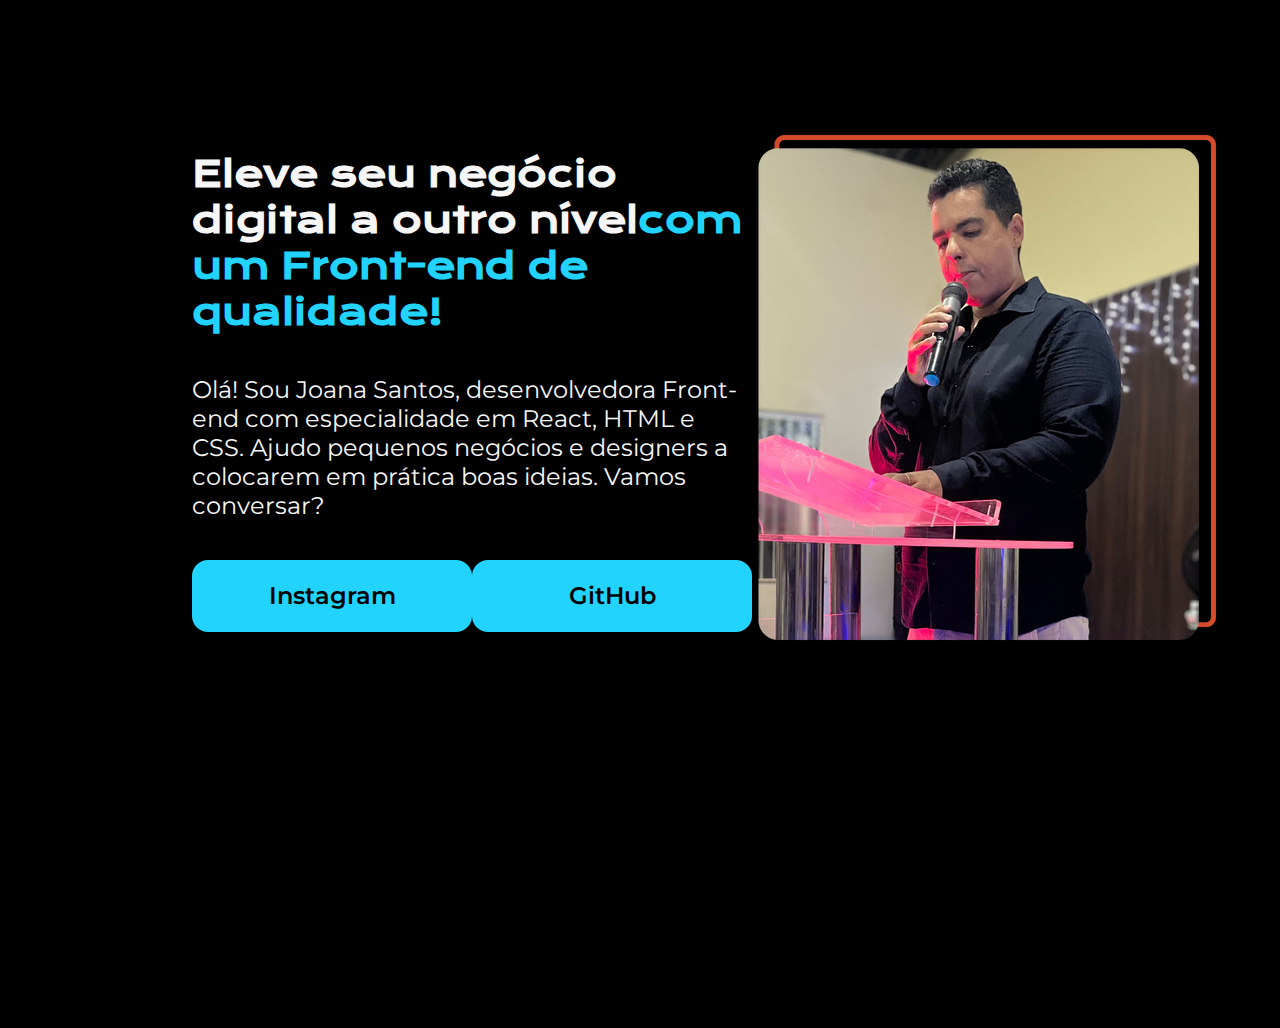
==== index.html @ f36cee9e "Envio inivial do projeto" ====
<!DOCTYPE html>
<html lang="pt-br">

<head>
    <meta charset="UTF-8">
    <meta http-equiv="X-UA-Compatible" content="IE=edge">
    <meta name="viewport" content="width=device-width, initial-scale=1.0">
    <title>Portifolio</title>
    <link rel="stylesheet" href="style.css">
</head>

<body>
    <header></header>
    <main class="apresentacao">
        <section class="apresentacao__conteudo">
            <h1 class="apresentacao__conteudo__titulo">Eleve seu negócio digital a outro nível<strong 
            class="titulo-destaque">com um Front-end de qualidade!
            </strong></h1>
            <p class="apresentacao__conteudo__texto">Olá! Sou Joana Santos, desenvolvedora
            Front-end com especialidade em React, HTML e
            CSS. Ajudo pequenos negócios e designers a
            colocarem em prática boas ideias. Vamos
            conversar?</p>
            <div class="apresentacao__links">
                <a class="apresentacao__links__link" href="https://instagram.com/rafaballerini">Instagram</a>
                <a class="apresentacao__links__link" href="https://github.com/guilhermeonrails">GitHub</a>
            </div>
        </section>
        <img src="imagem.png" alt="Foto da Joana Santos programando">
    </main>
    <footer></footer>
</body>

</html>
---- style.css ----
@import url('https://fonts.googleapis.com/css2?family=Krona+One&family=Montserrat:wght@400;600&display=swap');

*{
    margin: 0;
    padding: 0;
}

body{
    height: 100vh;
    box-sizing: border-box;
    background-color: #000000;
    color: #F6F6F6;
}

.titulo-destaque{
    color: #22D4FD;
}

.apresentacao{
    margin: 10% 15%;
    display: flex;
    align-items: center;
    justify-content: space-between;
}
.apresentacao__conteudo{
    width: 615px;
    display: flex;
    flex-direction: column;
    gap: 40px;
}

.apresentacao__conteudo__titulo{
    font-size: 36px;
    font-family: 'Krona One', sans-serif;
}

.apresentacao__conteudo__texto{
    font-size: 24px;
    font-family: 'Montserrat', sans-serif;
}

.apresentacao__links{
    display: flex;
    justify-content: space-between;
}

.apresentacao__links__link{
    background-color: #22D4FD;
    width: 280px;
    text-align: center;
    border-radius: 16px;
    font-size: 24px;
    font-weight: 600;
    padding: 21.5px 0;
    text-decoration: none;
    color: #000000;
    font-family: 'Montserrat', sans-serif;
}
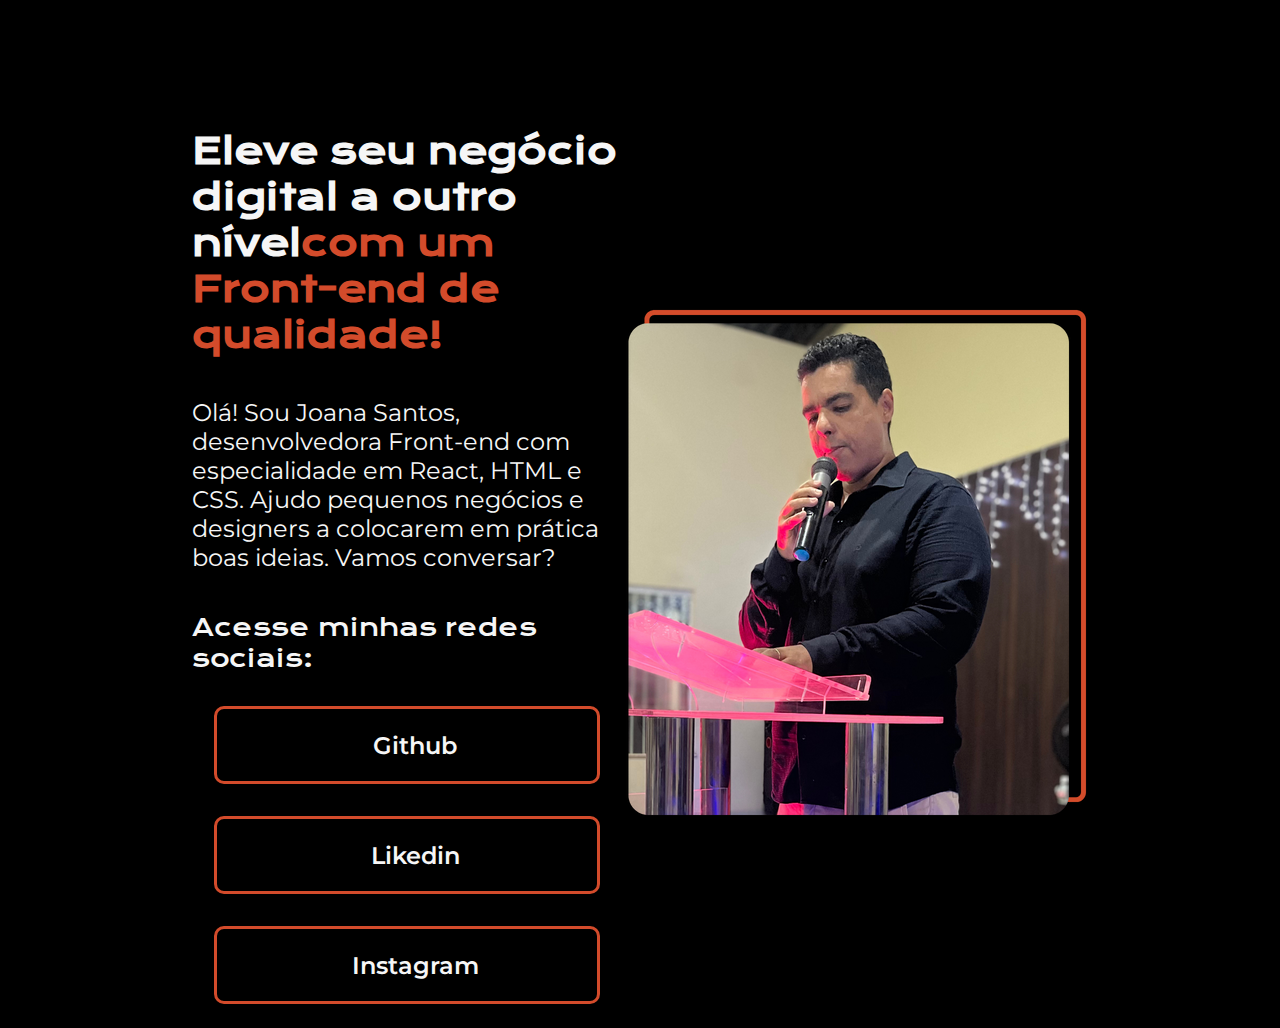
==== commit d7fa4441: "update da aula 2" ====
--- a/index.html
+++ b/index.html
@@ -22,11 +22,22 @@
             colocarem em prática boas ideias. Vamos
             conversar?</p>
             <div class="apresentacao__links">
-                <a class="apresentacao__links__link" href="https://instagram.com/rafaballerini">Instagram</a>
-                <a class="apresentacao__links__link" href="https://github.com/guilhermeonrails">GitHub</a>
-            </div>
+                <h2 class="apresentacao__link__subtitulo">Acesse minhas redes sociais:</h2>
+                <a class="apresentacao__links__link" href="https://github.com/agenciadigitalslz">
+                    <i class="fi fi-brands-github"></i>
+                    Github
+                </a>
+                <a class="apresentacao__links__link" href="https://github.com/in/andre7lopes">
+                    <i class="fi fi-brands-linkedin"></i>
+                    Likedin
+                </a>
+                <a class="apresentacao__links__link" href="https://instagram.com/agenciadigitalslz">
+                    <i class="fi fi-brands-instagram"></i>
+                    Instagram
+                </a>
+                </div>
         </section>
-        <img src="imagem.png" alt="Foto da Joana Santos programando">
+        <img src="./assets/imagem.png" alt="Foto da Joana Santos programando">
     </main>
     <footer></footer>
 </body>
--- a/style.css
+++ b/style.css
@@ -1,4 +1,5 @@
 @import url('https://fonts.googleapis.com/css2?family=Krona+One&family=Montserrat:wght@400;600&display=swap');
+@import url('https://cdn-uicons.flaticon.com/2.6.0/uicons-brands/css/uicons-brands.css');
 
 *{
     margin: 0;
@@ -13,7 +14,7 @@
 }
 
 .titulo-destaque{
-    color: #22D4FD;
+    color: #D34B2B;
 }
 
 .apresentacao{
@@ -41,18 +42,37 @@
 
 .apresentacao__links{
     display: flex;
+    flex-direction: column;
     justify-content: space-between;
+    align-items: center;
+    gap: 32px;
+}
+
+.apresentacao__link__subtitulo{
+    font-size: 24px;
+    font-family: 'Krona One', sans-serif;
+    font-weight: 400;
 }
 
 .apresentacao__links__link{
-    background-color: #22D4FD;
-    width: 280px;
+    display: flex;
+    justify-content: center;
+    gap: 16px;
+    border: 3px solid #D34B2B;
+    width: 380px;
     text-align: center;
-    border-radius: 16px;
+    border-radius: 10px;
     font-size: 24px;
     font-weight: 600;
     padding: 21.5px 0;
     text-decoration: none;
-    color: #000000;
+    color: #f6f6f6;
     font-family: 'Montserrat', sans-serif;
+    transition: background-color 0.3s ease, color 0.3s ease, transform 0.3s ease;
+}
+
+.apresentacao__links__link:hover{
+    background-color: #D34B2B;
+    color: #000000;    
+    transform: scale(1.05);
 }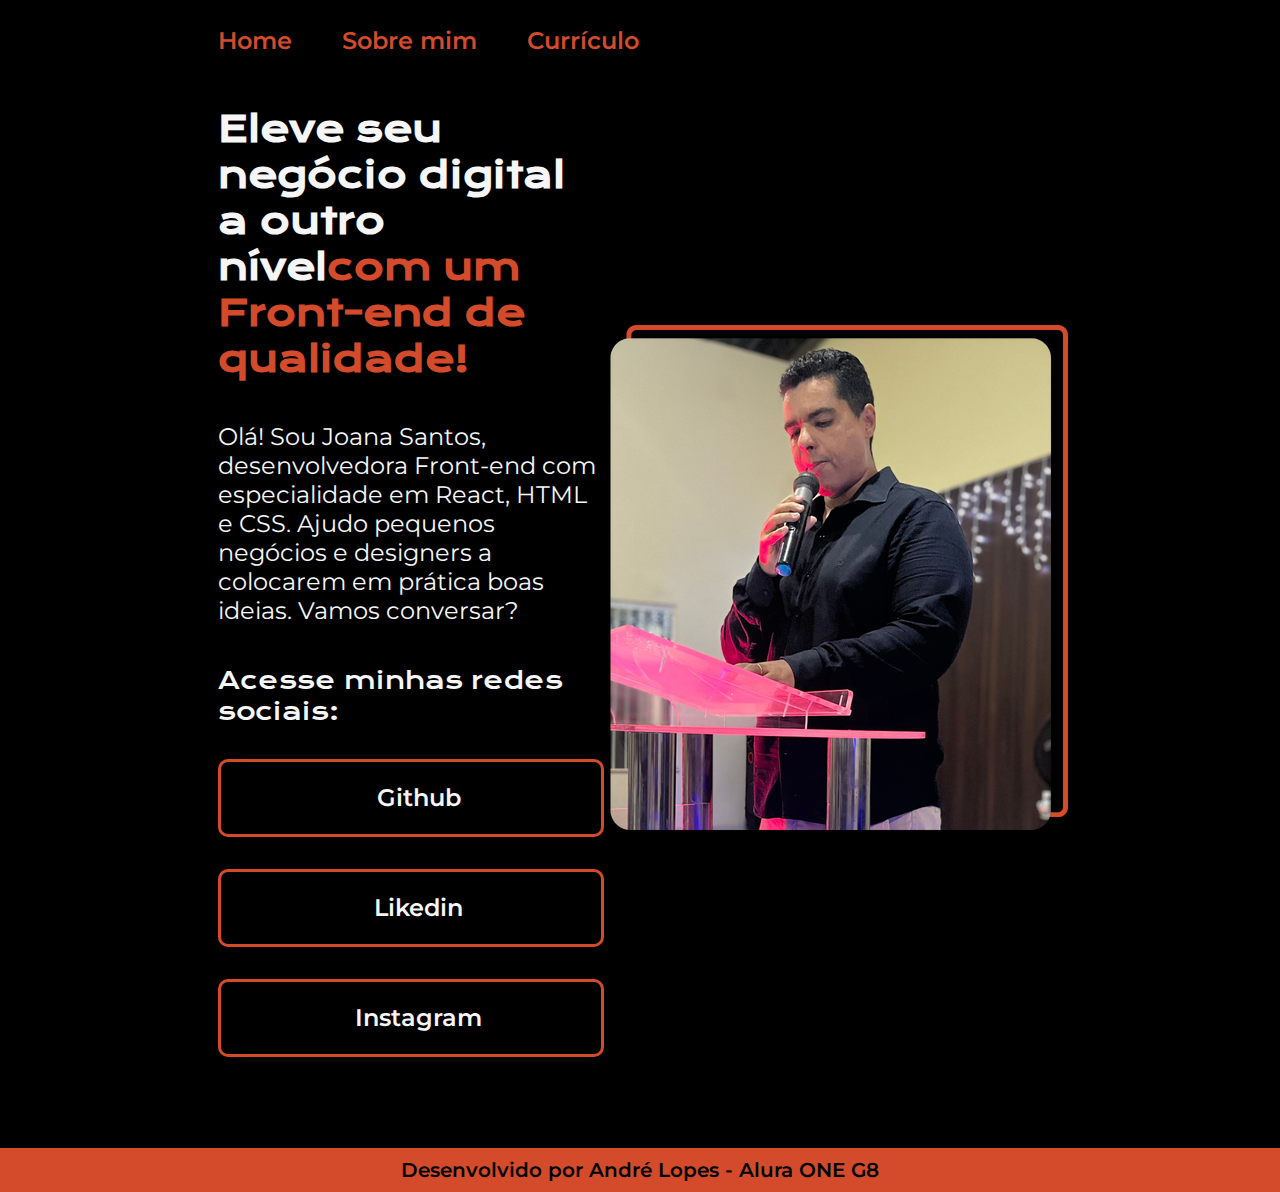
==== commit af4898b1: "update final" ====
--- a/index.html
+++ b/index.html
@@ -6,11 +6,17 @@
     <meta http-equiv="X-UA-Compatible" content="IE=edge">
     <meta name="viewport" content="width=device-width, initial-scale=1.0">
     <title>Portifolio</title>
-    <link rel="stylesheet" href="style.css">
+    <link rel="stylesheet" href="./styles/style.css">
 </head>
 
 <body>
-    <header></header>
+    <header class="cabecalho">
+        <nav class="cabecalho__menu">
+            <a class="cabecalho__menu__link" href="index.html">Home</a>
+            <a class="cabecalho__menu__link" href="about.html">Sobre mim</a>
+            <a class="cabecalho__menu__link" href="curriculo.html">Currículo</a>
+        </nav>
+    </header>
     <main class="apresentacao">
         <section class="apresentacao__conteudo">
             <h1 class="apresentacao__conteudo__titulo">Eleve seu negócio digital a outro nível<strong 
@@ -39,7 +45,8 @@
         </section>
         <img src="./assets/imagem.png" alt="Foto da Joana Santos programando">
     </main>
-    <footer></footer>
+    <footer class="rodape">
+        <p>Desenvolvido por André Lopes - Alura ONE G8</p>
+    </footer>
 </body>
-
 </html>--- a/styles/style.css
+++ b/styles/style.css
@@ -0,0 +1,209 @@
+@import url('https://fonts.googleapis.com/css2?family=Krona+One&family=Montserrat:wght@400;600&display=swap');
+@import url('https://cdn-uicons.flaticon.com/2.6.0/uicons-brands/css/uicons-brands.css');
+
+:root{
+    --cor-primaria: #000000;
+    --cor-secundaria: #F6F6F6;
+    --cor-terciaria: #D34B2B;
+    --tamanho-fonte: 10px;
+}
+
+*{
+    margin: 0;
+    padding: 0;
+}
+
+body{
+    box-sizing: border-box;
+    background-color: var(--cor-primaria);
+    color: var(--cor-secundaria);
+}
+
+.cabecalho{
+    padding: 2% 0 0 17%;
+}
+
+.cabecalho__menu{
+    display: flex;
+    gap: 50px;
+}
+
+.cabecalho__menu__link{
+    font-family: 'Montserrat', sans-serif;
+    font-size: 24px;
+    font-weight: 600;
+    color: var(--cor-terciaria);
+    text-decoration: none;
+}
+
+.apresentacao{
+    padding: 4% 17%;
+    display: flex;
+    align-items: center;
+    justify-content: space-between;
+}
+.apresentacao__conteudo{
+    width: 615px;
+    display: flex;
+    flex-direction: column;
+    gap: 40px;
+}
+
+.apresentacao__conteudo__titulo{
+    font-size: 36px;
+    font-family: 'Krona One', sans-serif;
+}
+
+.titulo-destaque{
+    color: var(--cor-terciaria);
+}
+
+.apresentacao__conteudo__texto{
+    font-size: 24px;
+    font-family: 'Montserrat', sans-serif;
+}
+
+.apresentacao__links{
+    display: flex;
+    flex-direction: column;
+    justify-content: space-between;
+    align-items: center;
+    gap: 32px;
+}
+
+.apresentacao__link__subtitulo{
+    font-size: 24px;
+    font-family: 'Krona One', sans-serif;
+    font-weight: 400;
+}
+
+.apresentacao__links__link{
+    display: flex;
+    justify-content: center;
+    gap: 16px;
+    border: 3px solid var(--cor-terciaria);
+    width: 380px;
+    text-align: center;
+    border-radius: 10px;
+    font-size: 24px;
+    font-weight: 600;
+    padding: 21.5px 0;
+    text-decoration: none;
+    color: #f6f6f6;
+    font-family: 'Montserrat', sans-serif;
+    transition: background-color 0.3s ease, color 0.3s ease, transform 0.3s ease;
+}
+
+.apresentacao__links__link:hover{
+    background-color: var(--cor-terciaria);
+    color: var(--cor-primaria);    
+    transform: scale(1.05);
+}
+
+.rodape{
+    padding: 10px;
+    color: var(--cor-primaria);
+    background-color: var(--cor-terciaria);
+    text-align: center;
+    font-family: 'Montserrat', sans-serif;
+    font-weight: 600;
+    font-size: 24px;
+}
+
+/* CURRICULO */
+.curriculo {
+    padding: 4% 10%;
+    font-family: 'Montserrat', sans-serif;
+}
+
+.curriculo__imagem{
+    margin-top: -500px;
+}
+
+.curriculo__info {
+    text-align: center;
+    margin-bottom: 40px;
+}
+
+.curriculo__nome {
+    font-size: 25px;
+    font-family: 'Krona One', sans-serif;
+    color: var(--cor-terciaria);
+}
+
+.curriculo__descricao {
+    font-size: 20px;
+    color: var(--cor-secundaria);
+    font-family: 'Montserrat', sans-serif;
+    text-align: justify;
+
+}
+
+.curriculo__info a {
+    color: var(--cor-terciaria);
+    text-decoration: none;
+    font-weight: 600;
+    font-family: 'Montserrat', sans-serif;
+}
+
+.curriculo__info a:hover {
+    text-decoration: underline;
+}
+
+.curriculo section {
+    margin-bottom: 1%;
+}
+
+h3 {
+    font-size: 28px;
+    color: var(--cor-terciaria);
+    border-bottom: 2px solid var(--cor-terciaria);
+    padding-bottom: 10px;
+    margin-bottom: 15px;
+    font-family: 'Montserrat', sans-serif;
+}
+
+h4 {
+    font-size: 25px;
+    color: var(--cor-secundaria);
+    margin-top: 15px;
+    margin-bottom: 10px;
+    font-family: 'Montserrat', sans-serif;
+}
+
+ul {
+    list-style: none;
+    padding-left: 0;
+    font-family: 'Montserrat', sans-serif;
+}
+
+li {
+    font-size: 23px;
+    margin-bottom: 10px;
+    color: var(--cor-secundaria);
+    font-family: 'Montserrat', sans-serif;
+    margin-top: 15px;
+    margin-bottom: 5px;
+}
+
+.rodape {
+    margin-top: 40px;
+    padding: 10px;
+    background-color: var(--cor-terciaria);
+    color: var(--cor-primaria);
+    text-align: center;
+    font-size: 20px;
+    font-weight: 600;
+    font-family: 'Montserrat', sans-serif;
+}
+
+.sobre__imagem{
+    margin-top: 0x;
+}
+
+.apresentacao__conteudo__textos{
+    font-size: 22px;
+    font-family: 'Montserrat', sans-serif;
+    color: var(--cor-secundaria);
+    text-align: justify;
+}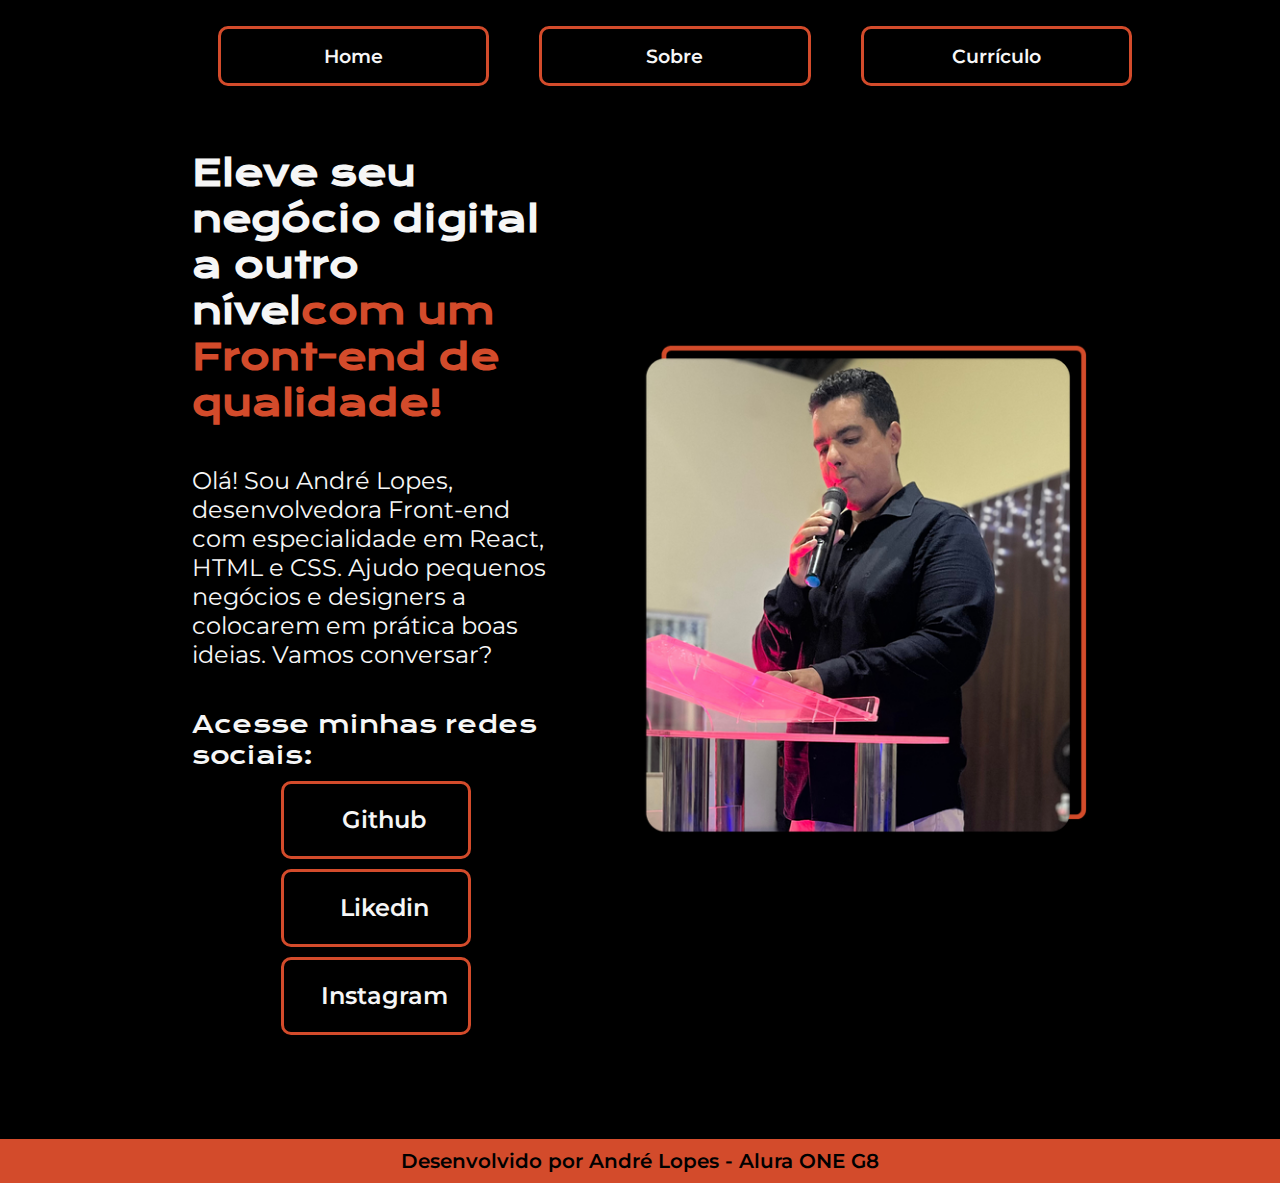
==== commit c1c5c462: "update responsividade" ====
--- a/index.html
+++ b/index.html
@@ -12,9 +12,9 @@
 <body>
     <header class="cabecalho">
         <nav class="cabecalho__menu">
-            <a class="cabecalho__menu__link" href="index.html">Home</a>
-            <a class="cabecalho__menu__link" href="about.html">Sobre mim</a>
-            <a class="cabecalho__menu__link" href="curriculo.html">Currículo</a>
+            <a class="cabecalho__menu__link apresentacao__links__navegacao2" href="index.html">Home</a>
+            <a class="cabecalho__menu__link apresentacao__links__navegacao2" href="about.html">Sobre</a>
+            <a class="cabecalho__menu__link apresentacao__links__navegacao2" href="curriculo.html">Currículo</a>
         </nav>
     </header>
     <main class="apresentacao">
@@ -22,28 +22,28 @@
             <h1 class="apresentacao__conteudo__titulo">Eleve seu negócio digital a outro nível<strong 
             class="titulo-destaque">com um Front-end de qualidade!
             </strong></h1>
-            <p class="apresentacao__conteudo__texto">Olá! Sou Joana Santos, desenvolvedora
+            <p class="apresentacao__conteudo__texto">Olá! Sou André Lopes, desenvolvedora
             Front-end com especialidade em React, HTML e
             CSS. Ajudo pequenos negócios e designers a
             colocarem em prática boas ideias. Vamos
             conversar?</p>
             <div class="apresentacao__links">
                 <h2 class="apresentacao__link__subtitulo">Acesse minhas redes sociais:</h2>
-                <a class="apresentacao__links__link" href="https://github.com/agenciadigitalslz">
+                <a class="apresentacao__links__navegacao" href="https://github.com/agenciadigitalslz">
                     <i class="fi fi-brands-github"></i>
                     Github
                 </a>
-                <a class="apresentacao__links__link" href="https://github.com/in/andre7lopes">
+                <a class="apresentacao__links__navegacao" href="https://github.com/in/andre7lopes">
                     <i class="fi fi-brands-linkedin"></i>
                     Likedin
                 </a>
-                <a class="apresentacao__links__link" href="https://instagram.com/agenciadigitalslz">
+                <a class="apresentacao__links__navegacao" href="https://instagram.com/agenciadigitalslz">
                     <i class="fi fi-brands-instagram"></i>
                     Instagram
                 </a>
                 </div>
         </section>
-        <img src="./assets/imagem.png" alt="Foto da Joana Santos programando">
+        <img class="apresentacao__imagem" src="./assets/imagem.png" alt="Foto da Joana Santos programando">
     </main>
     <footer class="rodape">
         <p>Desenvolvido por André Lopes - Alura ONE G8</p>
--- a/styles/style.css
+++ b/styles/style.css
@@ -30,27 +30,28 @@
 
 .cabecalho__menu__link{
     font-family: 'Montserrat', sans-serif;
-    font-size: 24px;
+    font-size: 1.5rem;
     font-weight: 600;
     color: var(--cor-terciaria);
     text-decoration: none;
 }
 
 .apresentacao{
-    padding: 4% 17%;
+    padding: 5% 15%;
     display: flex;
     align-items: center;
     justify-content: space-between;
+    gap: 80px;
 }
 .apresentacao__conteudo{
-    width: 615px;
+    width: 50%;
     display: flex;
     flex-direction: column;
     gap: 40px;
 }
 
 .apresentacao__conteudo__titulo{
-    font-size: 36px;
+    font-size: 2.25rem;
     font-family: 'Krona One', sans-serif;
 }
 
@@ -59,7 +60,7 @@
 }
 
 .apresentacao__conteudo__texto{
-    font-size: 24px;
+    font-size: 1.5rem;
     font-family: 'Montserrat', sans-serif;
 }
 
@@ -68,36 +69,63 @@
     flex-direction: column;
     justify-content: space-between;
     align-items: center;
-    gap: 32px;
+    gap: 10px;
 }
 
 .apresentacao__link__subtitulo{
-    font-size: 24px;
+    font-size: 1.5rem;
     font-family: 'Krona One', sans-serif;
     font-weight: 400;
 }
 
-.apresentacao__links__link{
+.apresentacao__links__navegacao{
     display: flex;
     justify-content: center;
     gap: 16px;
     border: 3px solid var(--cor-terciaria);
-    width: 380px;
+    width: 50%;
     text-align: center;
     border-radius: 10px;
-    font-size: 24px;
+    font-size: 1.5rem;
     font-weight: 600;
     padding: 21.5px 0;
     text-decoration: none;
-    color: #f6f6f6;
+    color: var(--cor-secundaria);
     font-family: 'Montserrat', sans-serif;
     transition: background-color 0.3s ease, color 0.3s ease, transform 0.3s ease;
 }
 
-.apresentacao__links__link:hover{
+.apresentacao__links__navegacao2{
+    display: flex;
+    justify-content: center;
+    gap: 0px;
+    border: 3px solid var(--cor-terciaria);
+    width: 25%;
+    text-align: center;
+    border-radius: 10px;
+    font-size: 1.2rem;
+    font-weight: 600;
+    padding: 15px 0;
+    text-decoration: none;
+    color: var(--cor-secundaria);
+    font-family: 'Montserrat', sans-serif;
+    transition: background-color 0.3s ease, color 0.3s ease, transform 0.3s ease;
+}
+
+.apresentacao__links__navegacao:hover{
     background-color: var(--cor-terciaria);
     color: var(--cor-primaria);    
     transform: scale(1.05);
+}
+
+.apresentacao__links__navegacao2:hover{
+    background-color: var(--cor-terciaria);
+    color: var(--cor-primaria);    
+    transform: scale(1.05);
+}
+
+.apresentacao__imagem{
+    width: 50%;
 }
 
 .rodape{
@@ -107,7 +135,7 @@
     text-align: center;
     font-family: 'Montserrat', sans-serif;
     font-weight: 600;
-    font-size: 24px;
+    font-size: 1.5rem;
 }
 
 /* CURRICULO */
@@ -116,10 +144,6 @@
     font-family: 'Montserrat', sans-serif;
 }
 
-.curriculo__imagem{
-    margin-top: -500px;
-}
-
 .curriculo__info {
     text-align: center;
     margin-bottom: 40px;
@@ -136,7 +160,6 @@
     color: var(--cor-secundaria);
     font-family: 'Montserrat', sans-serif;
     text-align: justify;
-
 }
 
 .curriculo__info a {
@@ -206,4 +229,47 @@
     font-family: 'Montserrat', sans-serif;
     color: var(--cor-secundaria);
     text-align: justify;
+}
+
+@media (max-width: 1200px){
+    .cabecalho{
+        padding: 7%;
+    }
+
+    .cabecalho__menu{
+        justify-content: center;
+    }
+
+    .apresentacao{
+        flex-direction: column-reverse;
+        padding: 5%;
+    }
+
+    .apresentacao__conteudo{
+        width: auto;
+    }
+
+}
+
+@media (max-width: 900px){
+.apresentacao__imagem{
+    width: 80%;
+}
+
+.apresentacao__links__navegacao2{
+    display: flex;
+    justify-content: center;
+    gap: 10px;
+    border: 3px solid var(--cor-terciaria);
+    width: 30%;
+    text-align: center;
+    border-radius: 10px;
+    font-size: 1.2rem;
+    font-weight: 600;
+    padding: 5% 5% 5% 5%;
+    text-decoration: none;
+    color: var(--cor-secundaria);
+    font-family: 'Montserrat', sans-serif;
+    transition: background-color 0.3s ease, color 0.3s ease, transform 0.3s ease;
+}
 }